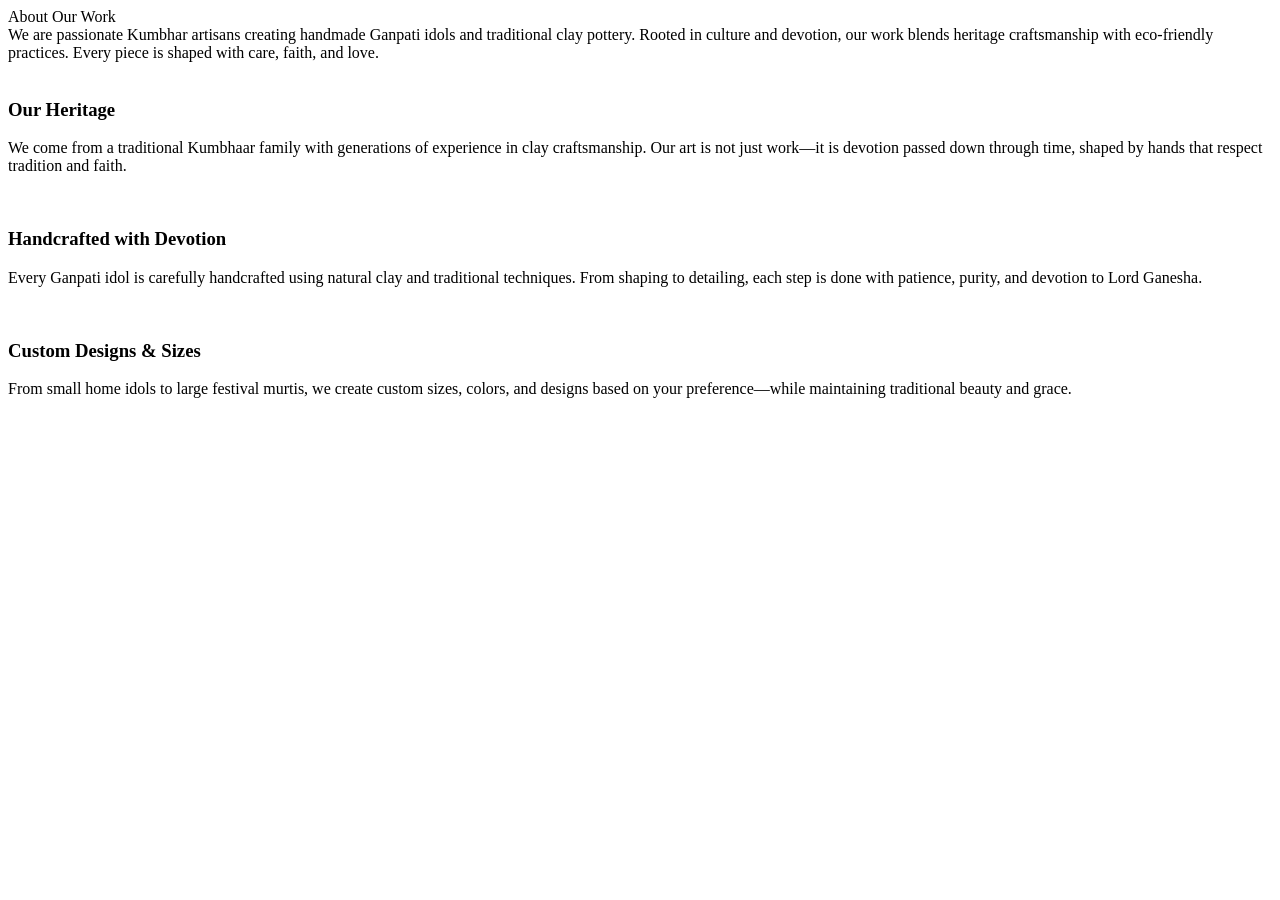
==== about.html @ c1bac5a0 "Add files via upload" ====
<!DOCTYPE html>
<html lang="en">
<head>
    <meta charset="UTF-8">
    <meta name="viewport" content="width=device-width, initial-scale=1.0">
    <title>Document</title><link rel="stylesheet" href="style.css">
</head>
<body>
    <section class="section-about">
    <div class="container">
        <div class="section-common--heading">About Our Work</div>
        <div class="section-common--sub-heading">We are passionate Kumbhar artisans creating handmade 
            Ganpati idols and traditional clay pottery. Rooted in culture and devotion,
             our work blends heritage craftsmanship with eco-friendly practices.
              Every piece is shaped with care, faith, and love.</div>
    </div>
    <div class="grid grid-three-column">
        <div class="about-div">
            <div class="icon">
                <img src="../images/porcelain.png" alt="">
            </div>
            <h3 class="section-common--title">Our Heritage</h3>
            <p>
            We come from a traditional Kumbhaar family with generations of experience 
            in clay craftsmanship. Our art is not just work—it is devotion passed down 
            through time, shaped by hands that respect tradition and faith.
            </p>
        </div>
        <div class="about-div">
            <div class="icon">
                <img src="../images/bappa1.png.jpeg" alt="">
            </div>
            <h3 class="section-common--title">Handcrafted with Devotion</h3>
            <p>
            Every Ganpati idol is carefully handcrafted using natural clay and traditional
             techniques. From shaping to detailing, each step is done with patience, purity,
              and devotion to Lord Ganesha.
            </p>
        </div>
        <!-- <div class="about-div">
            <div class="icon">
                <img src="../images/eco.png" alt="">
            </div>
            <h3 class="section-common--title">Eco-Friendly & Natural</h3>
            <p>
            We use eco-friendly Shadu clay and natural colors that dissolve easily in water,
             protecting our rivers and environment. Our idols return to nature just as nature
              created them.
            </p>
        </div> -->
        <div class="about-div">
            <div class="icon">
                <img src="../images/brushes.svg" alt="">
            </div>
            <h3 class="section-common--title">Custom Designs & Sizes</h3>
            <p>
                From small home idols to large festival murtis, we create custom sizes,
                 colors, and designs based on your preference—while maintaining traditional
                  beauty and grace.
           
            </p>
        </div>
    </div>
</section>
    
</body>
</html>
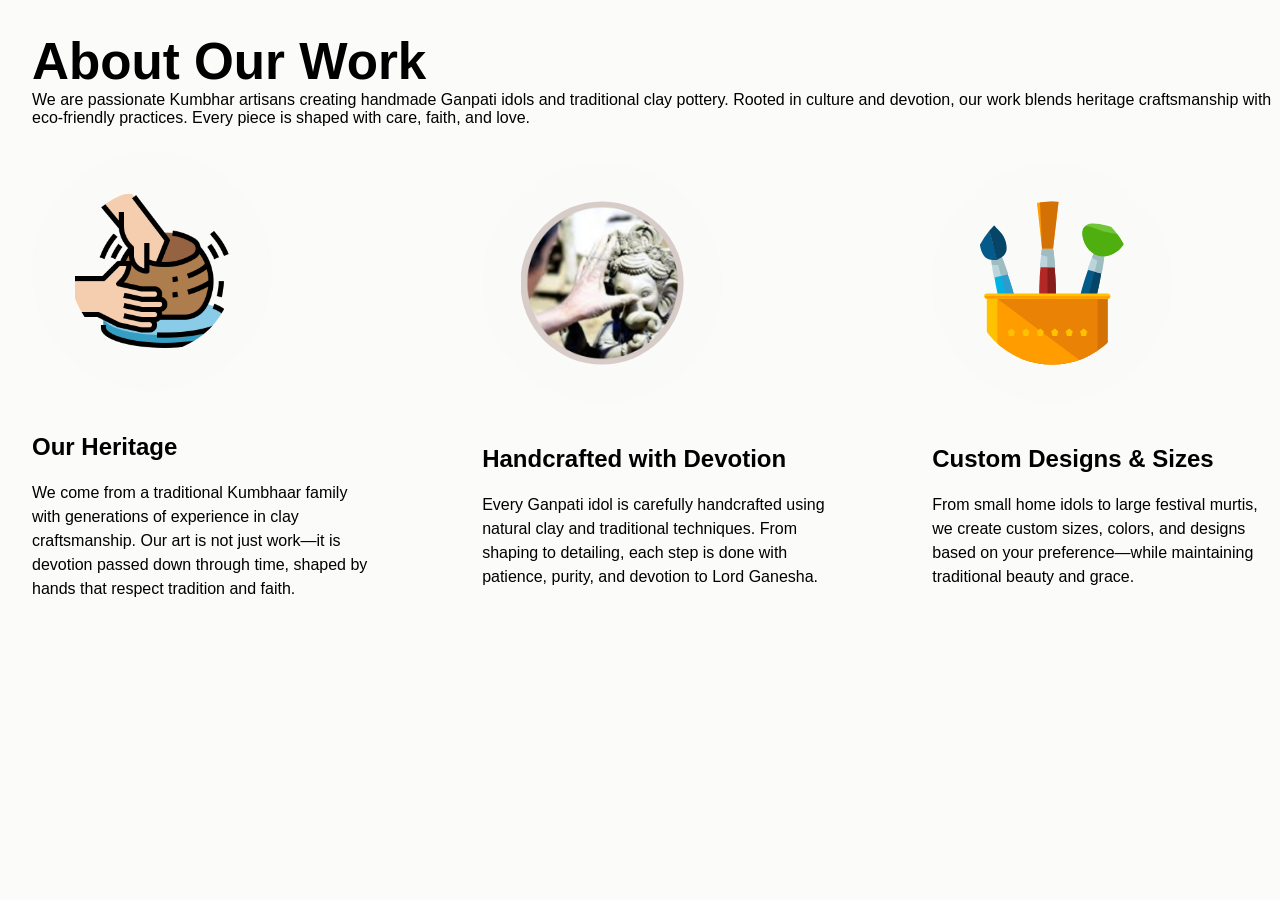
==== commit 8193abea: "Update about.html" ====
--- a/about.html
+++ b/about.html
@@ -17,7 +17,7 @@
     <div class="grid grid-three-column">
         <div class="about-div">
             <div class="icon">
-                <img src="../images/porcelain.png" alt="">
+                <img src="porcelain.png" alt="">
             </div>
             <h3 class="section-common--title">Our Heritage</h3>
             <p>
@@ -28,7 +28,7 @@
         </div>
         <div class="about-div">
             <div class="icon">
-                <img src="../images/bappa1.png.jpeg" alt="">
+                <img src="bappa1.png.jpeg" alt="">
             </div>
             <h3 class="section-common--title">Handcrafted with Devotion</h3>
             <p>
@@ -39,7 +39,7 @@
         </div>
         <!-- <div class="about-div">
             <div class="icon">
-                <img src="../images/eco.png" alt="">
+                <img src="images/eco.png" alt="">
             </div>
             <h3 class="section-common--title">Eco-Friendly & Natural</h3>
             <p>
@@ -50,7 +50,7 @@
         </div> -->
         <div class="about-div">
             <div class="icon">
-                <img src="../images/brushes.svg" alt="">
+                <img src="brushes.svg" alt="">
             </div>
             <h3 class="section-common--title">Custom Designs & Sizes</h3>
             <p>
@@ -64,4 +64,4 @@
 </section>
     
 </body>
-</html>+</html>
--- a/style.css
+++ b/style.css
@@ -0,0 +1,450 @@
+*{
+    margin: 0;
+    padding: 0;
+    box-sizing: border-box;
+    font-family: "urbanist",sans-serif;
+
+}
+body{
+    background-color: rgb(251, 251, 250);
+    overflow-x: hidden;
+}
+.section-navbar   .container{
+    display: flex;
+    justify-content: space-between;
+    align-items: center;
+    padding: 2rem 0;
+
+}
+.section-navbar .navbar ul{
+    display: flex;
+    gap: 3rem;
+}
+.section-navbar{
+    width: 100%;
+    box-shadow:rgba(24, 17, 17, 0.05)0px 6px 24px 0px,rgba(0,0,0,0.08)0px 0px 0px 1px;
+}
+.kumbhar{
+    font-family:"Urbanist",sans-serif;
+    
+    border: 3px;
+    background-color: rgb(242, 198, 141);
+     border-radius: 0.6rem;
+    
+    
+    font-size: 24px;
+    margin-left: 3rem;
+    padding: 1rem 1rem 1rem 1rem;
+    color: #423d3d;
+background: #f49464;
+text-shadow: #FFF 0px 0px 5px, #FFF 0px 0px 10px, #FFF 0px 0px 15px, #f4ff2d 0px 0px 20px, #ffed2d 0px 0px 30px, #f1ff2d 0px 0px 40px, #fbff2d 0px 0px 50px, #ffe32d 0px 0px 75px;
+}
+a{
+    text-decoration: none;
+}
+li{
+    list-style: none;
+    
+   
+}
+
+a,li{
+    color: black;
+    font-size: 18px;
+    font-weight: bold;
+
+}
+.container{
+    margin: 0 auto;
+    display: grid;
+    align-items: center;
+    
+ } 
+ .grid{
+    display: grid;
+    align-items: center;
+    gap: 6.4rem;
+ }
+ .grid-two-column{
+    grid-template-columns:repeat(2,1fr);
+ }
+ .hero-content h1 {
+    text-align: left;
+    font-size: 54px;
+    padding: 20px;
+    top: 30px;
+    
+ }
+ .hero-content h2{
+ font-size: 36px;
+    padding: 5px;
+ }
+
+.hero-content p{
+    font-size: 18px;
+    letter-spacing: 1px;
+    padding-left:10px;
+    margin: 1.0rem 0 2rem 0;
+    text-align: center;
+} 
+img{
+    width:90%;
+    height:auto;
+    padding: 10px;
+    place-items: center;
+    
+}
+
+
+.hero-content a{
+    color:rgb(52, 51, 51);
+     margin: 2rem 2rem 2rem 2rem;
+     position: relative;
+     
+
+     & ::after{
+            content:"";
+            position: absolute;
+            left: 0;
+     }
+    
+}
+.hero-content a:link {
+    background-color: rgb(242, 217, 149);
+    display:inline-block;
+    padding: 10px  32px;
+    text-transform: capitalize;
+    text-decoration: none;
+    border-radius: 0.6rem;
+    font-size: 24px;
+    font-weight: bold;
+    text-align: center;
+    margin: 2rem 0 2rem 0;
+}
+.hero-content a:visited{
+    color:#013d46;
+}
+.hero-content a:hover{
+    color: #a14b57;
+    cursor: pointer;
+}
+.hero-content a:active{
+    color: rgb(39, 6, 95);
+}
+
+
+ main{
+    position: relative;
+ 
+   
+       background-image: linear-gradient( to top right,
+    #facb3d,
+    #fba944,
+    #ffd467,
+    #ffe9b3,
+    #fefaeb
+    );
+}
+.custom-shape-divider-bottom-1770102377 {
+    position: absolute;
+    bottom: 0;
+    left: 0;
+    width: 100%;
+    overflow: hidden;
+    line-height: 0;
+    transform: rotate(180deg);
+}
+
+.custom-shape-divider-bottom-1770102377 svg {
+    position: relative;
+    display: block;
+    width: calc(119% + 1.3px);
+    height: 119px;
+}
+
+.custom-shape-divider-bottom-1770102377 .shape-fill {
+    fill: #FFFFFF;
+}
+.heading{
+    font-weight: 600;
+    font-size: 36px;
+}
+.icon img{
+    margin-top: 1.5rem;
+    padding: 2.4rem;
+    background-color: rgb(250, 250, 249);
+    width:15rem;
+    height: auto;
+    border-radius:50% ;
+    -webkit-border-radius:50% ;
+    -moz-border-radius:50% ;
+    -ms-border-radius:50% ;
+    -o-border-radius:50% ;
+    transition: all 3s linear;
+    -webkit-transition: all 3s linear;
+    -moz-transition: all 3s linear;
+    -ms-transition: all 3s linear;
+    -o-transition: all 3s linear;
+}
+.grid{
+    display: grid;
+}
+.grid-four-column{
+    grid-template-columns: repeat(4,1fr);
+
+}
+.grid-three-column{
+    grid-template-columns: repeat(3,1fr);
+}
+.section-common--heading{
+    font-size: 3.2rem;
+    font-weight: 700;
+    text-transform: capitalize;
+}
+.section-common--title{
+    font-size: 1.5rem;
+    margin: 2.4rem 0 1.2rem 0;
+}
+.section-about .grid{
+    display: grid;
+    gap: 6.4;
+
+}
+.section-about{
+    margin-left: 2rem;
+    margin-top: 2rem;
+     
+}
+.about-div .icon:hover >img {
+       rotate: 360deg;
+       background-color: #eeddd3;
+}
+
+.section-about p{
+    line-height: 1.5rem;
+}
+.shop-now{
+   background-color:rgb(255, 254, 253) ;
+   width: 100%;
+   height: auto;
+   
+   box-shadow: rgb(38, 57, 77) 0px 20px 30px -10px;
+   padding: 3rem ;
+
+
+   & .box{
+   transition:scale 0.3 s linear ;
+      
+        -webkit-transition:scale 0.3 s linear ;
+        -moz-transition:scale 0.3 s linear ;
+        -ms-transition:scale 0.3 s linear ;
+        -o-transition:scale 0.3 s linear ;
+   }
+
+         & :hover{
+            scale: 1.01;
+         }
+
+   & h1{
+    margin-top: 2rem;
+    color:rgb(11, 11, 11);
+    text-shadow: 1px 0px 1px #CCCCCC, 0px 1px 1px #EEEEEE, 2px 1px 1px #CCCCCC, 1px 2px 1px #EEEEEE, 3px 2px 1px #CCCCCC, 2px 3px 1px #EEEEEE, 4px 3px 1px #CCCCCC, 3px 4px 1px #EEEEEE, 5px 4px 1px #CCCCCC, 4px 5px 1px #EEEEEE, 6px 5px 1px #CCCCCC, 5px 6px 1px #EEEEEE, 7px 6px 1px #CCCCCC, -7px 2px 4px rgba(2,1,14,0);
+    text-align: center;
+    box-sizing: border-box;
+  box-shadow: rgb(204, 219, 232) 3px 3px 6px 0px inset, rgba(255, 255, 255, 0.5) -3px -3px 6px 1px inset;
+    
+    
+    
+}
+& h3{
+    font-size: 24px;
+    margin-top: .8rem;
+    text-decoration: underline;
+}
+& .box{
+    box-shadow: rgba(136, 165, 191, 0.48) 6px 2px 16px 0px, rgba(255, 255, 255, 0.8) -6px -2px 16px 0px;
+}
+& .head{
+    text-align: center;
+}
+}
+.content{
+    color: #FFFFFF;
+    margin-top: 2rem;
+    align-items: center;
+    margin: 0 auto;
+    margin-bottom: 2rem;
+    width:80%;
+    height: auto;
+    background-image:linear-gradient(to right, rgb(251, 174, 187) ,rgb(218, 120, 120), pink, rgb(218, 120, 120),rgb(245, 174, 186));
+
+    
+
+}
+
+
+.content{
+
+    & h1{
+        margin-left: 2rem;
+    }
+ & .social-footer--icons{
+        margin-left: 1rem;
+       display: flex;
+       gap: 2.4rem;
+    }
+    
+    & .fa-brands{
+        width: 3rem;
+        aspect-ratio: 1;
+        background-color:white;
+        color: rgb(62, 62, 232);
+        border-radius: 50%;
+        -webkit-border-radius: 50%;
+        -moz-border-radius: 50%;
+        -ms-border-radius: 50%;
+        -o-border-radius: 50%;
+        display: flex;
+        justify-content: center;
+        align-items: center;
+        transition: all 0.3s linear ;
+      
+        -webkit-transition: all 0.3s linear ;
+        -moz-transition: all 0.3s linear ;
+        -ms-transition: all 0.3s linear ;
+        -o-transition: all 0.3s linear ;
+         &:hover{
+            color: white;
+            background-color: rgb(174, 207, 232);
+            rotate: 360deg;
+        }
+}
+}
+
+
+  
+/* contact */
+
+
+
+ label{
+    display: block;
+    text-transform: capitalize;
+    font-size: 18px;
+ }
+ input,button,select,textarea{
+   
+    
+    font-size: 1.1rem;
+    letter-spacing: 0.1rem;
+ }
+ ::placeholder{
+    font-size: 1.1rem;
+    letter-spacing: 0.01rem;
+ }
+ .btn{
+    font-size: 1.2rem;
+    border-radius: 5rem;
+    border: none;
+    text-transform: capitalize;
+    background-color: antiquewhite;
+    -webkit-border-radius: 5rem;
+    -moz-border-radius: 5rem;
+    -ms-border-radius: 5rem;
+    -o-border-radius: 5rem;
+}
+ button:focus-visible,
+ input:focus-visible
+ {
+    outline: 0.1rem solid red;
+ }
+        
+.map-box{
+    width: 100%;
+    max-width: 100%;
+    margin: auto;
+    overflow: hidden;
+
+     
+   
+}
+.map-box iframe{
+    width: 100%;
+    height: 500px;
+    border: 0;
+    display: block;
+    padding-left: 30px;
+    padding-right: 30px;
+    margin-right:5rem ;
+}
+.btn{
+    font-size: 20px;
+    font-weight: 600;
+    display: inline-block;
+    padding: 1rem 2rem;
+    background-color: #faefaf;
+
+    color:white;
+    border-radius: 6px;
+    -webkit-border-radius: 6px;
+    -moz-border-radius: 6px;
+    -ms-border-radius: 6px;
+    -o-border-radius: 6px;
+    margin-top: 10px;
+}  
+.btn:hover{
+    background-color: #f3d0b2;
+    cursor: pointer;
+   -webkit-box-shadow: 5px 5px 15px 5px #000000; 
+box-shadow: 5px 5px 15px 5px #000000;
+    
+    transition: all 0.3s ease-in-out;
+    -webkit-transition: all 0.3s ease-in-out;
+    -moz-transition: all 0.3s ease-in-out;
+    -ms-transition: all 0.3s ease-in-out;
+    -o-transition: all 0.3s ease-in-out;
+}  
+.contact{
+    margin-left: 3rem;
+     display: grid;
+     grid-template-columns: (2.600px);
+    margin: auto;
+    padding: 10px;
+    box-shadow: 0 0 10px #ccc;
+    border-radius:8px ;
+    
+    -webkit-border-radius:8px ;
+    -moz-border-radius:8px ;
+    -ms-border-radius:8px ;
+    -o-border-radius:8px ;
+
+    & form{
+        width: 600px;
+        padding-top: 20px;
+        padding-left: 20px;
+        padding-bottom: 20px;
+        box-shadow: 0 0 10px #ccc;
+        margin-top: 20px;
+
+    }
+
+& a    {
+    display: inline-block;
+    margin-top: 2rem;
+    margin-bottom: 15px;
+   color: #000000;
+background: #FFFFFF;
+text-shadow: 2px 2px 0 #bcbcbc, 4px 4px 0 #9c9c9c;
+    font-size: 36px;
+    font-weight: 700;
+
+ }
+ & h2{
+    font-size: 36px;
+    color: #202c2d;
+background: #FFFFFF;
+text-shadow: 0 1px #808d93, -1px 0 #cdd2d5, -1px 2px #808d93, -2px 1px #cdd2d5, -2px 3px #808d93, -3px 2px #cdd2d5, -3px 4px #808d93, -4px 3px #cdd2d5, -4px 5px #808d93, -5px 4px #cdd2d5, -5px 6px #808d93, -6px 5px #cdd2d5, -6px 7px #808d93, -7px 6px #cdd2d5, -7px 8px #808d93, -8px 7px #cdd2d5;
+    
+    
+ }
+}
